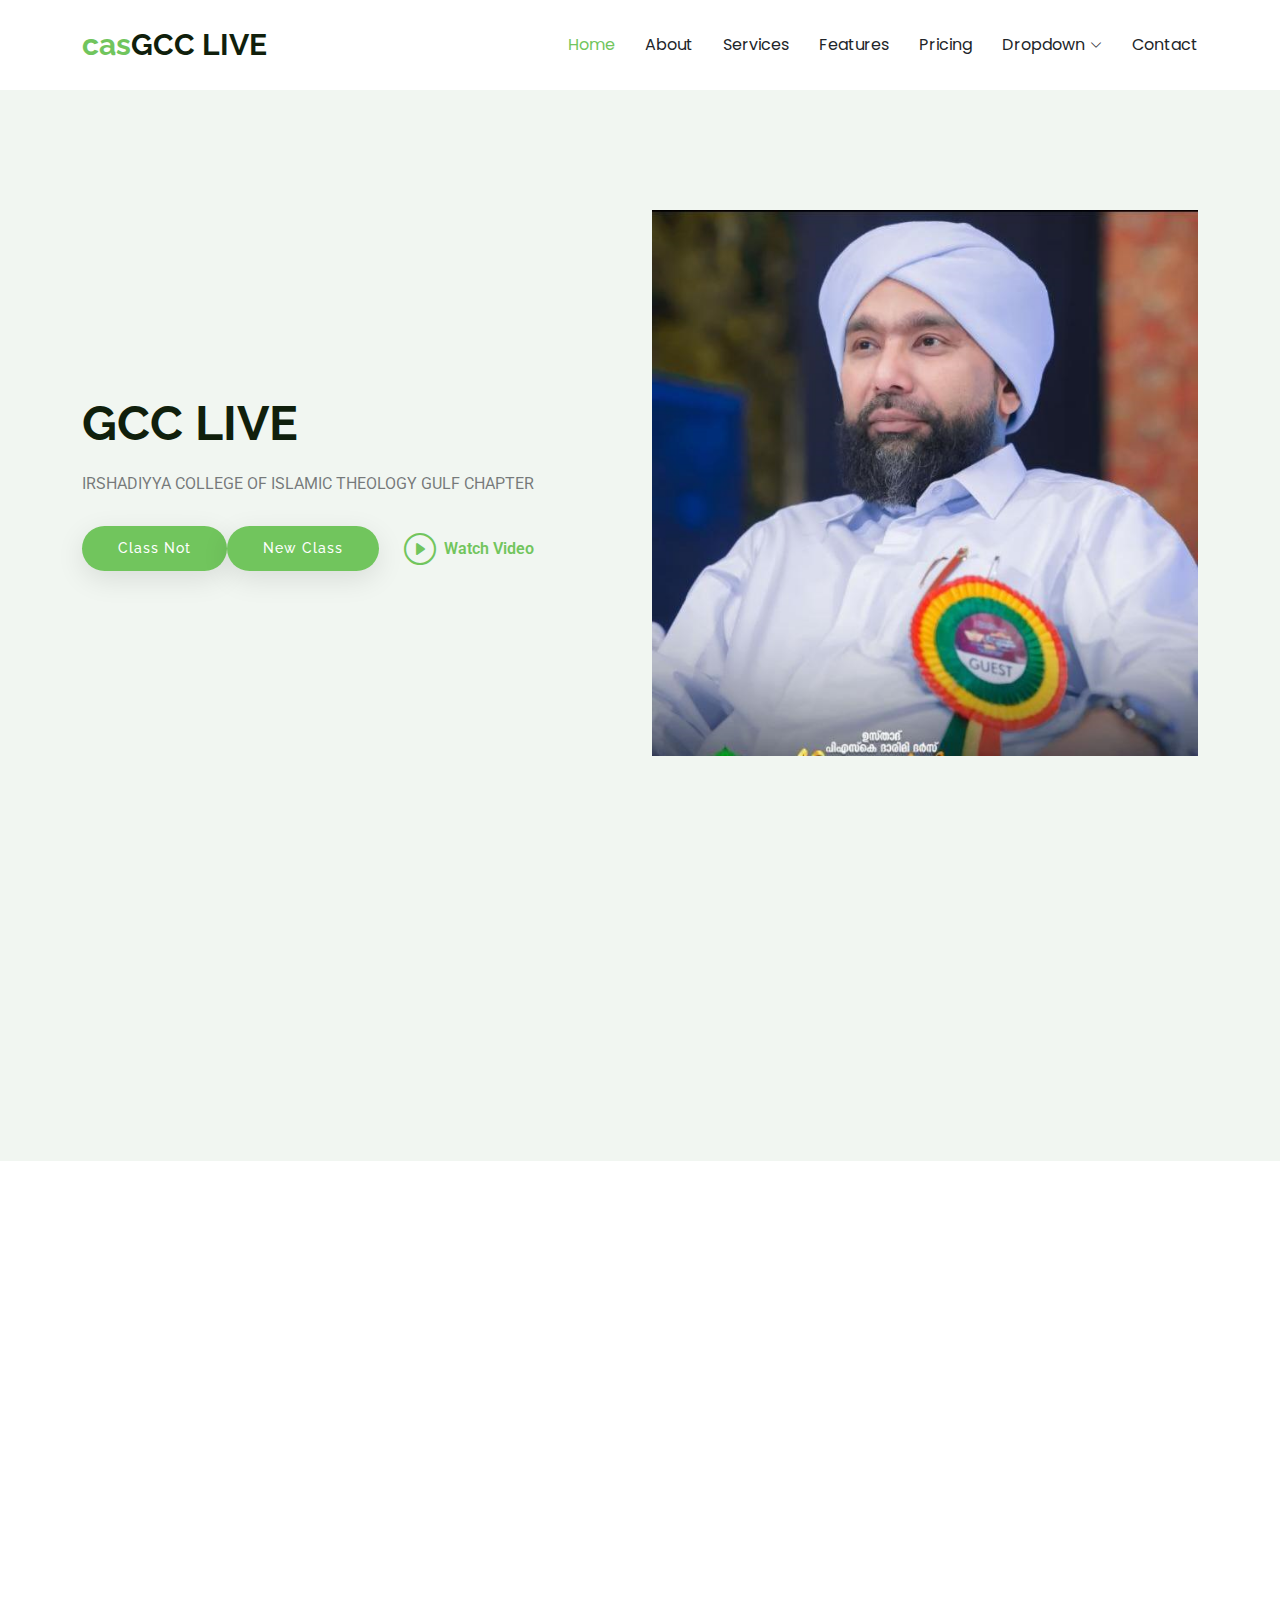
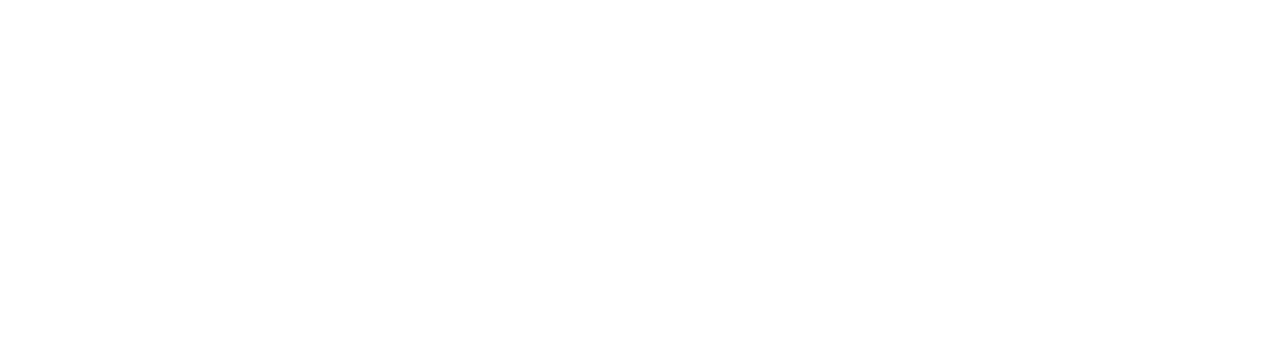
==== index.html @ 69c37be8 "Update index.html" ====
<!DOCTYPE html>
<html lang="en">

<head>
  <meta charset="utf-8">
  <meta content="width=device-width, initial-scale=1.0" name="viewport">
  <title>GCC Live Class</title>
  <meta name="description" content="">
  <meta name="keywords" content="">

  <!-- Favicons -->
  <link href="assets/img/favicon.png" rel="icon">
  <link href="assets/img/apple-touch-icon.png" rel="apple-touch-icon">

  <!-- Fonts -->
  <link href="https://fonts.googleapis.com" rel="preconnect">
  <link href="https://fonts.gstatic.com" rel="preconnect" crossorigin>
  <link href="https://fonts.googleapis.com/css2?family=Roboto:ital,wght@0,100;0,300;0,400;0,500;0,700;0,900;1,100;1,300;1,400;1,500;1,700;1,900&family=Poppins:ital,wght@0,100;0,200;0,300;0,400;0,500;0,600;0,700;0,800;0,900;1,100;1,200;1,300;1,400;1,500;1,600;1,700;1,800;1,900&family=Raleway:ital,wght@0,100;0,200;0,300;0,400;0,500;0,600;0,700;0,800;0,900;1,100;1,200;1,300;1,400;1,500;1,600;1,700;1,800;1,900&display=swap" rel="stylesheet">

  <!-- Vendor CSS Files -->
  <link href="assets/vendor/bootstrap/css/bootstrap.min.css" rel="stylesheet">
  <link href="assets/vendor/bootstrap-icons/bootstrap-icons.css" rel="stylesheet">
  <link href="assets/vendor/aos/aos.css" rel="stylesheet">
  <link href="assets/vendor/glightbox/css/glightbox.min.css" rel="stylesheet">

  <!-- Main CSS File -->
  <link href="assets/css/main.css" rel="stylesheet">

  <!-- =======================================================
  * Template Name: eStartup
  * Template URL: https://bootstrapmade.com/estartup-bootstrap-landing-page-template/
  * Updated: Aug 07 2024 with Bootstrap v5.3.3
  * Author: BootstrapMade.com
  * License: https://bootstrapmade.com/license/
  ======================================================== -->
</head>

<body class="index-page">

  <header id="header" class="header d-flex align-items-center sticky-top">
    <div class="container-fluid container-xl position-relative d-flex align-items-center justify-content-between">

      <a href="index.html" class="logo d-flex align-items-center">
        <!-- Uncomment the line below if you also wish to use an image logo -->
        <!-- <img src="assets/img/logo.png" alt=""> -->
        <h1 class="sitename"><span>cas</span>GCC LIVE </h1>
      </a>

      <nav id="navmenu" class="navmenu">
        <ul>
          <li><a href="#hero" class="active">Home</a></li>
          <li><a href="#about">About</a></li>
          <li><a href="#services">Services</a></li>
          <li><a href="#features">Features</a></li>
          <li><a href="#pricing">Pricing</a></li>
          <li class="dropdown"><a href="#"><span>Dropdown</span> <i class="bi bi-chevron-down toggle-dropdown"></i></a>
            <ul>
              <li><a href="#">Dropdown 1</a></li>
              <li class="dropdown"><a href="#"><span>Deep Dropdown</span> <i class="bi bi-chevron-down toggle-dropdown"></i></a>
                <ul>
                  <li><a href="#">Deep Dropdown 1</a></li>
                  <li><a href="#">Deep Dropdown 2</a></li>
                  <li><a href="#">Deep Dropdown 3</a></li>
                  <li><a href="#">Deep Dropdown 4</a></li>
                  <li><a href="#">Deep Dropdown 5</a></li>
                </ul>
              </li>
              <li><a href="#">Dropdown 2</a></li>
              <li><a href="#">Dropdown 3</a></li>
              <li><a href="#">Dropdown 4</a></li>
            </ul>
          </li>
          <li><a href="#contact">Contact</a></li>
        </ul>
        <i class="mobile-nav-toggle d-xl-none bi bi-list"></i>
      </nav>

    </div>
  </header>

  <main class="main">

    <!-- Hero Section -->
    <section id="hero" class="hero section light-background">

      <div class="container position-relative" data-aos="fade-up" data-aos-delay="100">
        <div class="row gy-5">
          <div class="col-lg-6 order-2 order-lg-1 d-flex flex-column justify-content-center">
            <h2>GCC LIVE</h2>
            <p>IRSHADIYYA COLLEGE OF ISLAMIC THEOLOGY GULF CHAPTER</p>
            <div class="d-flex">
              <a href=" https://caskerala.github.io/gccnots/" class="btn-get-started"> Class Not  </a>
              <a href="#about" class="btn-get-started">New Class </a>
              <a href="https://drive.google.com/file/d/1mjjHr8ESf0x6f2HRv5bZdAxSAiHD-9tG/preview" class="glightbox btn-watch-video d-flex align-items-center"><i class="bi bi-play-circle"></i><span>Watch Video</span></a>
            </div>

            
          </div>
          <div class="col-lg-6 order-1 order-lg-2">
            <img src="assets/img/hero-img.png" class="img-fluid" alt="">
          </div>
        </div>
      </div>

      <div class="icon-boxes position-relative" data-aos="fade-up" data-aos-delay="200">
        <div class="container position-relative">
          <div class="row gy-4 mt-5">

            <div class="col-xl-3 col-md-6">
              <div class="icon-box">
                <div class="icon"><i class="bi bi-easel"></i></div>
                <h4 class="title"><a href="class1.html" class="stretched-link">SUBJECT 1 AHLUSUNNA </a></h4>
              </div>
            </div><!--End Icon Box -->

            <div class="col-xl-3 col-md-6">
              <div class="icon-box">
                <div class="icon"><i class="bi bi-gem"></i></div>
                <h4 class="title"><a href="class2.html" class="stretched-link">SUBJECT 2 BID`ATTHUKAR</a></h4>
              </div>
            </div><!--End Icon Box -->

            <div class="col-xl-3 col-md-6">
              <div class="icon-box">
                <div class="icon"><i class="bi bi-geo-alt"></i></div>
                <h4 class="title"><a href="class3.html" class="stretched-link">NEX SUB COMING SOON </a></h4>
              </div>
            </div><!--End Icon Box -->

            <div class="col-xl-3 col-md-6">
              <div class="icon-box">
                <div class="icon"><i class="bi bi-command"></i></div>
                <h4 class="title"><a href="#" class="stretched-link">NEX SUB COMING SOON</a></h4>
              </div>
            </div><!--End Icon Box -->

          </div>
        </div>
      </div>

    </section><!-- /Hero Section -->

   
    </section><!-- /About Section -->

    <!-- Services Section -->
    <section id="services" class="services section">

      <!-- Section Title -->
      <div class="container section-title" data-aos="fade-up">
        <h2></h2>
        <div><span></span> <span class="description-title"></span></div>
      </div><!-- End Section Title -->

      <div class="container">

        <div class="row gy-4">

          <div class="col-lg-4 col-md-6" data-aos="fade-up" data-aos-delay="100">
            <div class="service-item  position-relative">
              <div class="icon">
                <i class="bi bi-activity"></i>
              </div>
              <a href="#" class="stretched-link">
                <h3>NEX SUB COMING SOON</h3>
              </a>
              <p>GCC LIVE </p>
            </div>
          </div><!-- End Service Item -->

          <div class="col-lg-4 col-md-6" data-aos="fade-up" data-aos-delay="200">
            <div class="service-item position-relative">
              <div class="icon">
                <i class="bi bi-broadcast"></i>
              </div>
              <a href="#" class="stretched-link">
                <h3>NEX SUB COMING SOON</h3>
              </a>
              <p>GCC LIVE </p>
            </div>
          </div><!-- End Service Item -->

          <div class="col-lg-4 col-md-6" data-aos="fade-up" data-aos-delay="300">
            <div class="service-item position-relative">
              <div class="icon">
                <i class="bi bi-easel"></i>
              </div>
              <a href="#" class="stretched-link">
                <h3>NEX SUB COMING SOON</h3>
              </a>
              <p>GCC LIVE </p>
            </div>
          </div><!-- End Service Item -->

          <div class="col-lg-4 col-md-6" data-aos="fade-up" data-aos-delay="400">
            <div class="service-item position-relative">
              <div class="icon">
                <i class="bi bi-bounding-box-circles"></i>
              </div>
              <a href="#" class="stretched-link">
                <h3>NEX SUB COMING SOON</h3>
              </a>
              <p>GCC LIVE </p>
              <a href="#" class="stretched-link"></a>
            </div>
          </div><!-- End Service Item -->

          <div class="col-lg-4 col-md-6" data-aos="fade-up" data-aos-delay="500">
            <div class="service-item position-relative">
              <div class="icon">
                <i class="bi bi-calendar4-week"></i>
              </div>
              <a href="#" class="stretched-link">
                <h3>NEX SUB COMING SOON</h3>
              </a>
              <p>GCC LIVE </p>
              <a href="#" class="stretched-link"></a>
            </div>
          </div><!-- End Service Item -->

          <div class="col-lg-4 col-md-6" data-aos="fade-up" data-aos-delay="600">
            <div class="service-item position-relative">
              <div class="icon">
                <i class="bi bi-chat-square-text"></i>
              </div>
              <a href="#" class="stretched-link">
                <h3>NEXT PAGE CLICK </h3>
              </a>
              <p>GCC LIVE </p>
              <a href="pege1.html" class="stretched-link"></a>
            </div>
          </div><!-- End Service Item -->

        </div>

      </div>
      

   

  
          
  <!-- Scroll Top -->
  <a href="#" id="scroll-top" class="scroll-top d-flex align-items-center justify-content-center"><i class="bi bi-arrow-up-short"></i></a>

  <!-- Preloader -->
  <div id="preloader"></div>

  <!-- Vendor JS Files -->
  <script src="assets/vendor/bootstrap/js/bootstrap.bundle.min.js"></script>
  <script src="assets/vendor/php-email-form/validate.js"></script>
  <script src="assets/vendor/aos/aos.js"></script>
  <script src="assets/vendor/glightbox/js/glightbox.min.js"></script>

  <!-- Main JS File -->
  <script src="assets/js/main.js"></script>

</body>

</html>
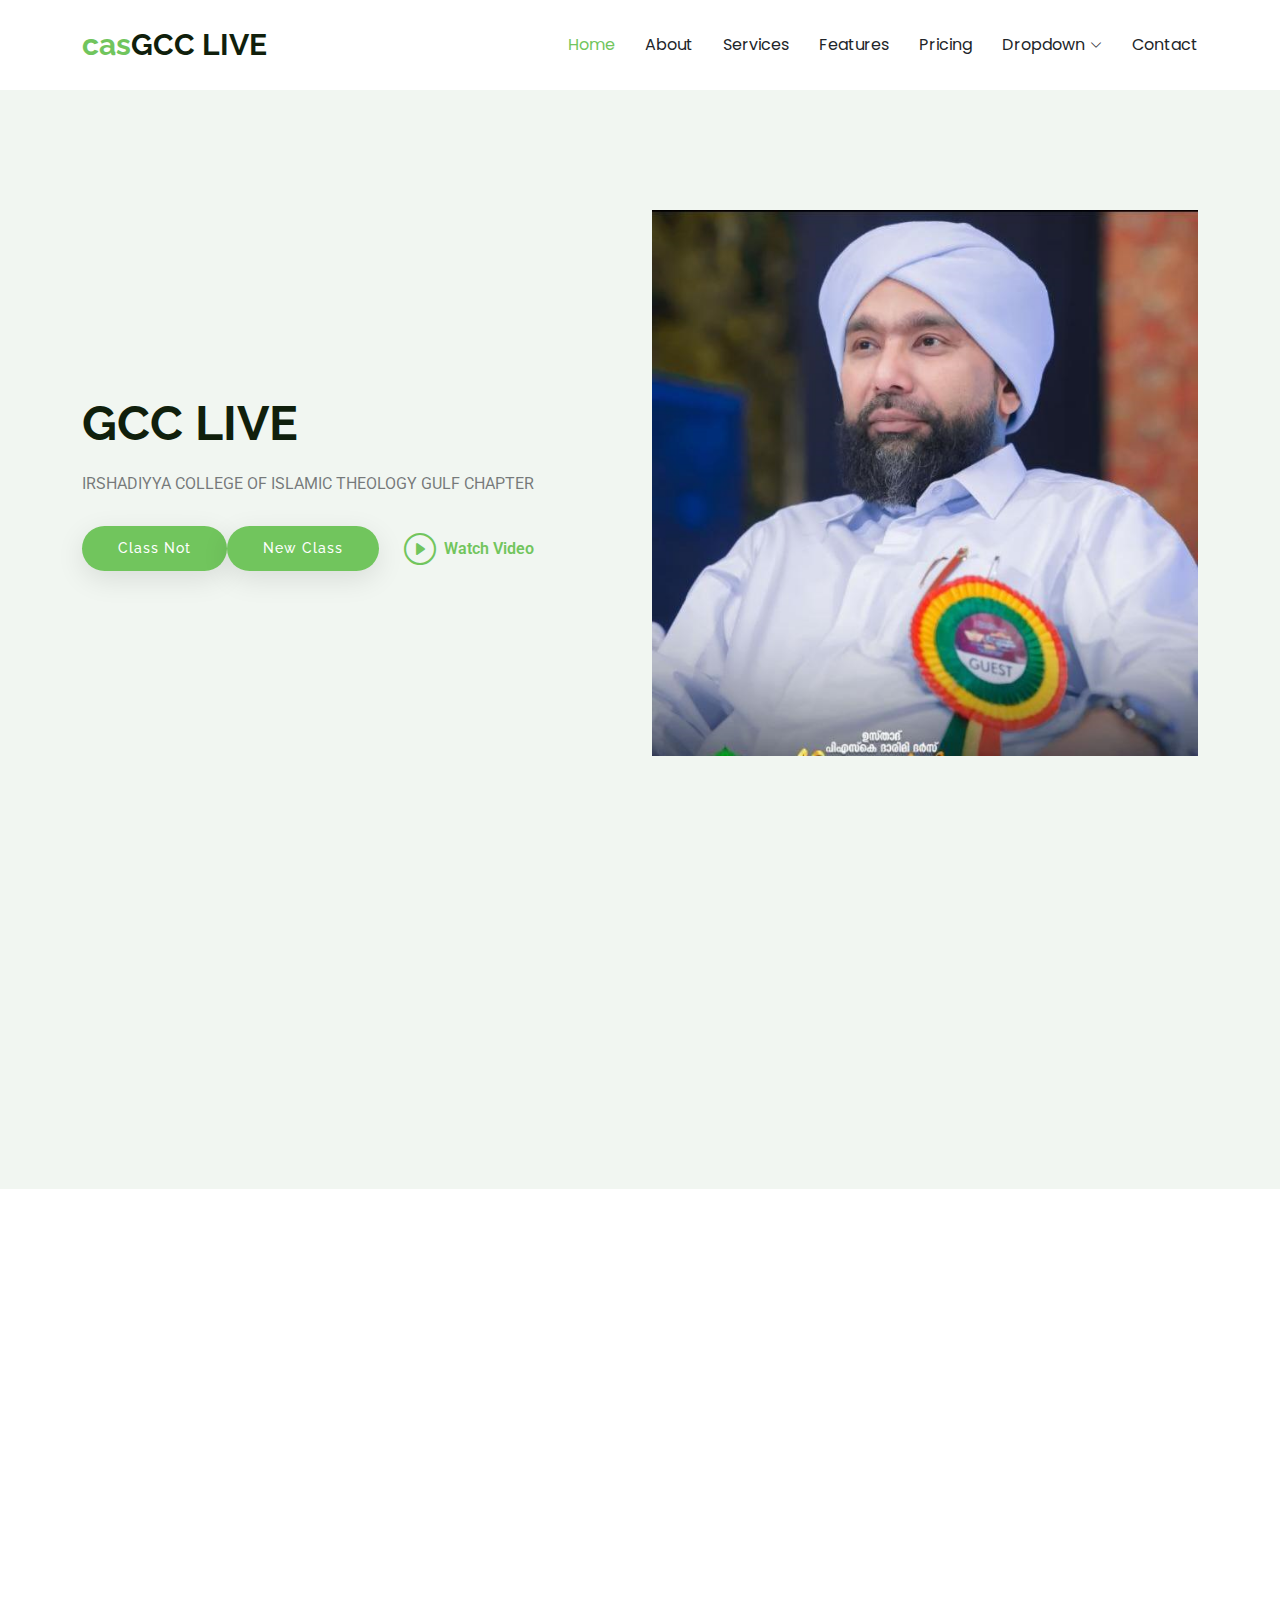
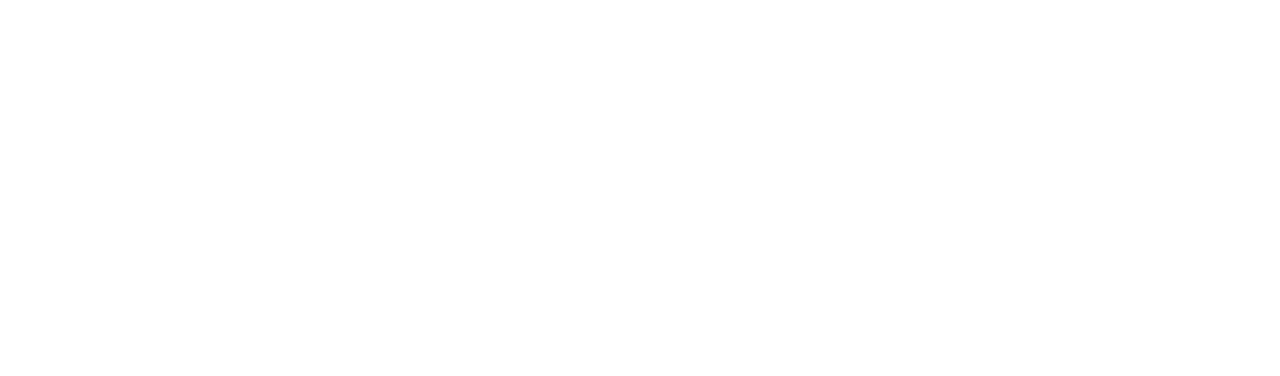
==== commit 64e23410: "Update index.html" ====
--- a/index.html
+++ b/index.html
@@ -123,7 +123,7 @@
             <div class="col-xl-3 col-md-6">
               <div class="icon-box">
                 <div class="icon"><i class="bi bi-geo-alt"></i></div>
-                <h4 class="title"><a href="class3.html" class="stretched-link">NEX SUB COMING SOON </a></h4>
+                <h4 class="title"><a href="class3.html" class="stretched-link">SUBJECT 3 THOUHEED SHIRKK </a></h4>
               </div>
             </div><!--End Icon Box -->
 
